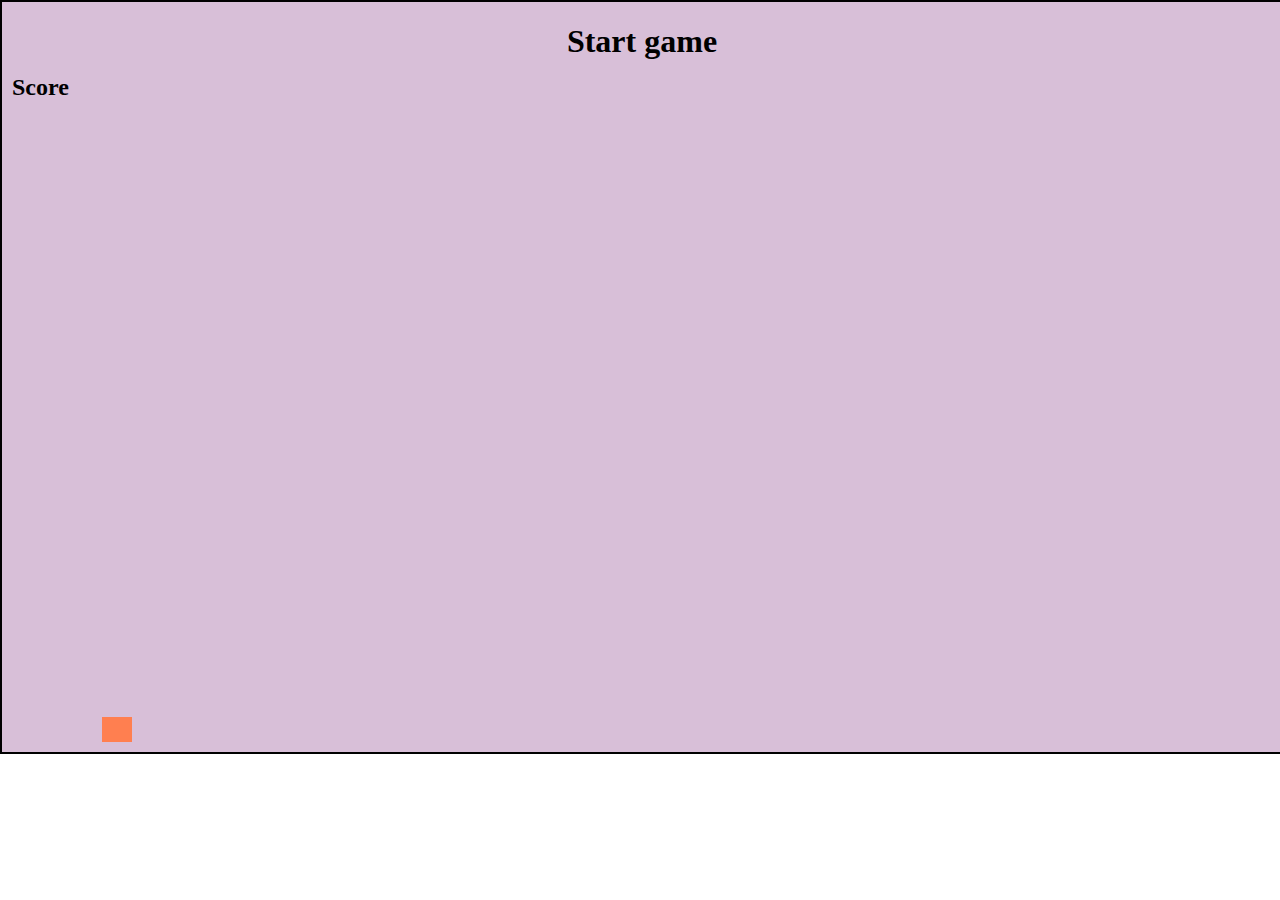
==== index.html @ 5aeb510c "Implement obstacles" ====
<!DOCTYPE html>
<html lang="en">

<head>
    <meta charset="UTF-8">
    <meta name="viewport" content="width=device-width, initial-scale=1.0">
    <title>Gem Collector</title>
    <link rel="stylesheet" href="./css/main.css">
</head>

<body>


    <div id="playarea">
        <div id="player"></div>
        <h1> Start game </h1>
        <div id="point">
            <h4> Score</h4>
        </div>

    </div>


</body>
<script src="./js/main.js"></script>

</html>
---- css/main.css ----
body {
    margin: 0;
    padding: 0;
}

#playarea {
    width: 100%;
    height: 750px;
    background-color: thistle;
    text-align: center;
    position: relative;
    border: 2px, solid black;
    overflow: hidden;
}

#player {
    background-color: coral;
    position: absolute;
}

#point {
    position: absolute;
    font-size: 24px;
    font-weight: bold;
    top: 40px;
    left: 10px;
}

.crystal, .stone {
    position: absolute;
}
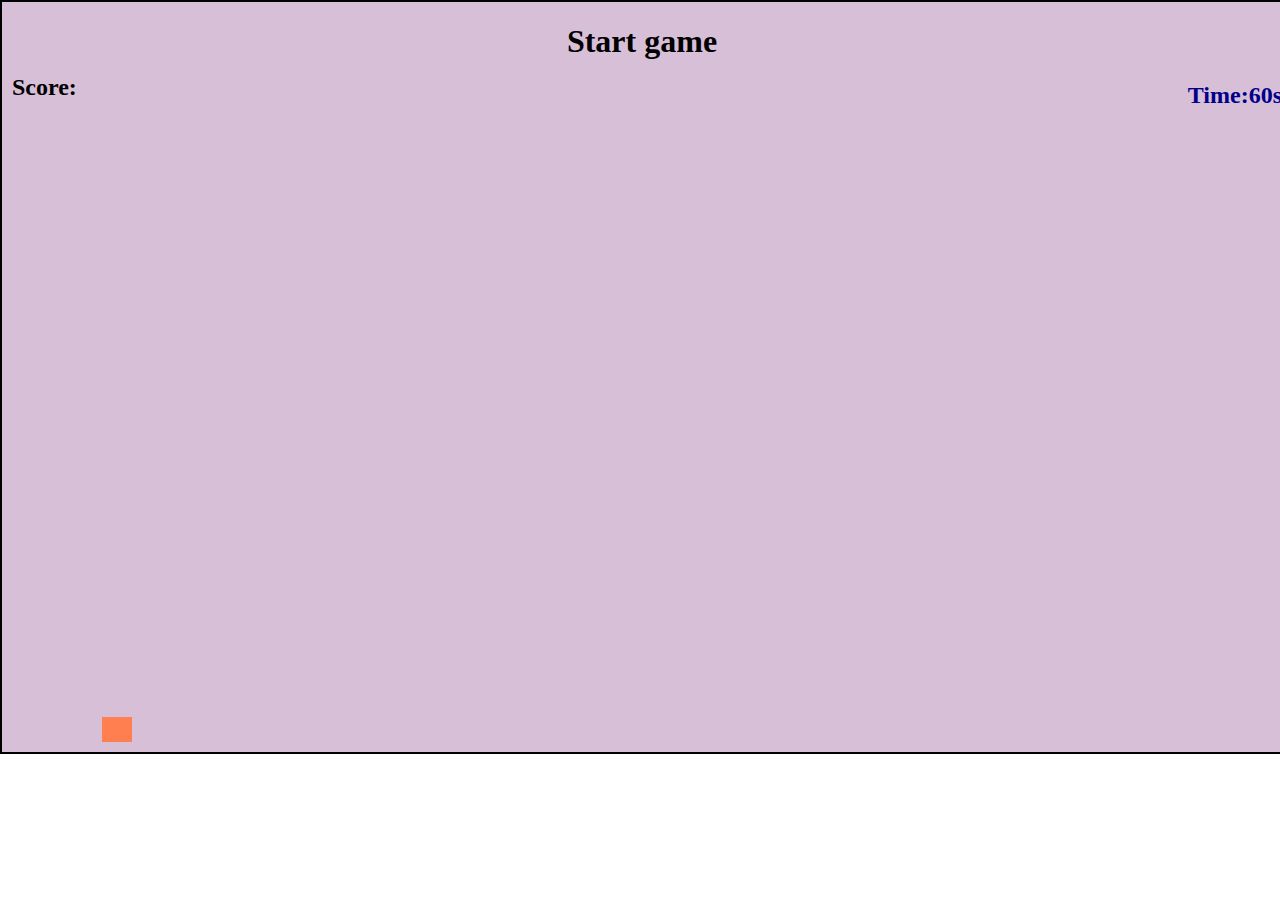
==== commit 978b3903: "Implement timer to start after first object falls" ====
--- a/index.html
+++ b/index.html
@@ -15,9 +15,9 @@
         <div id="player"></div>
         <h1> Start game </h1>
         <div id="point">
-            <h4> Score</h4>
+            <h4> Score:</h4>
         </div>
-
+        <div id="time">Time: <span> 00:00 </span>  </div>
     </div>
 
 
--- a/css/main.css
+++ b/css/main.css
@@ -29,3 +29,16 @@
 .crystal, .stone {
     position: absolute;
 }
+
+#gameover{
+    text-align: center;
+    background-color: darkslategrey;
+}
+
+#time{
+    text-align:right;
+    font-size: 24px;
+    font-weight: bold;
+    color: darkblue;
+}
+
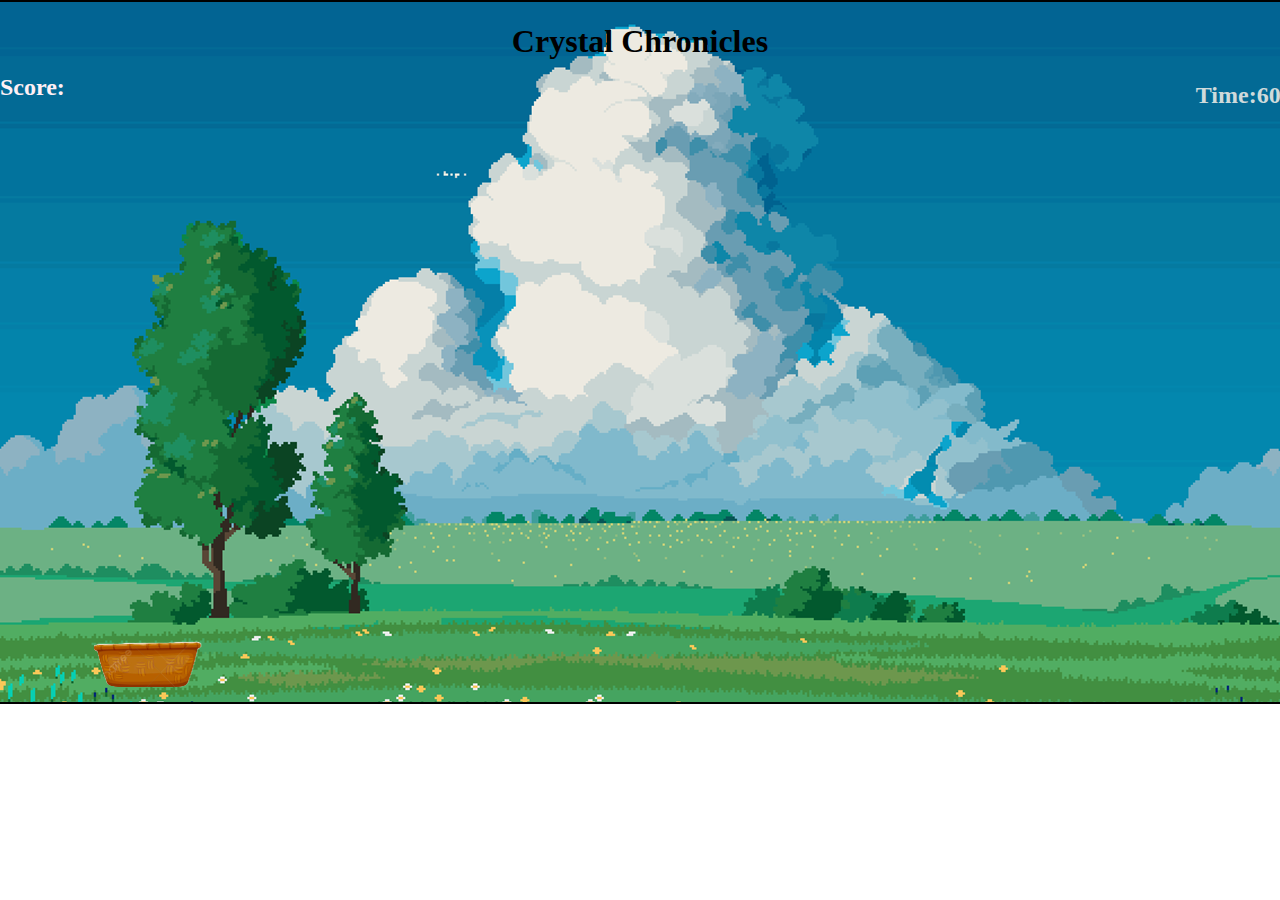
==== commit 076eceb4: "Implement startpage layout" ====
--- a/index.html
+++ b/index.html
@@ -10,14 +10,13 @@
 
 <body>
 
-
     <div id="playarea">
-        <div id="player"></div>
-        <h1> Start game </h1>
+        <div id="player">  </div>
+        <h1> Crystal Chronicles </h1>
         <div id="point">
             <h4> Score:</h4>
         </div>
-        <div id="time">Time: <span> 00:00 </span>  </div>
+        <div id="time">Time: </div>
     </div>
 
 
--- a/css/main.css
+++ b/css/main.css
@@ -1,34 +1,48 @@
 body {
     margin: 0;
     padding: 0;
+    place-items: center;
+    
+    
 }
 
 #playarea {
-    width: 100%;
-    height: 750px;
-    background-color: thistle;
+    width: 1300px;
+    height: 700px;
+   background-image: url(../images/background_img1.png);
+   object-fit:contain;
     text-align: center;
     position: relative;
     border: 2px, solid black;
+    border-radius: 10px;
     overflow: hidden;
 }
 
 #player {
-    background-color: coral;
+    
+    background-image: url(../images/player1.png);
+   object-fit: fill;
     position: absolute;
+   
 }
 
 #point {
+   
     position: absolute;
     font-size: 24px;
     font-weight: bold;
     top: 40px;
     left: 10px;
+    color: lavenderblush;
 }
 
-.crystal, .stone {
+.crystal, .stone, .Yellowstone, .Greenstone {
+    
     position: absolute;
+    
 }
+
+
 
 #gameover{
     text-align: center;
@@ -38,7 +52,8 @@
 #time{
     text-align:right;
     font-size: 24px;
+    top:40px;
     font-weight: bold;
-    color: darkblue;
+    color: rgb(207, 218, 219);
 }
 
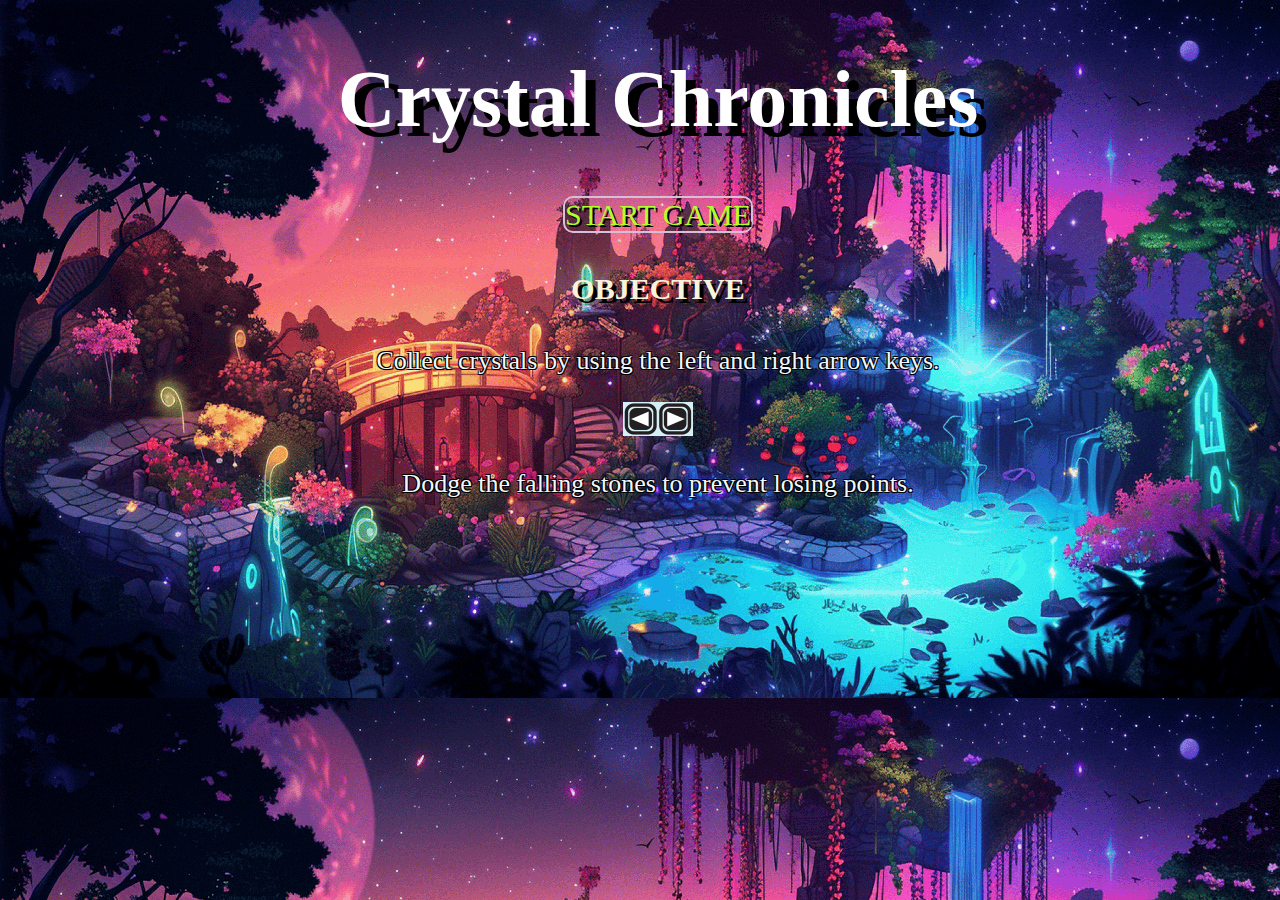
==== commit bc4b8a62: "Fix issue with player display" ====
--- a/index.html
+++ b/index.html
@@ -4,23 +4,22 @@
 <head>
     <meta charset="UTF-8">
     <meta name="viewport" content="width=device-width, initial-scale=1.0">
-    <title>Gem Collector</title>
-    <link rel="stylesheet" href="./css/main.css">
+    <title>Crystal Chronicles</title>
+    <link rel="stylesheet" href="./css/start.css">
 </head>
 
-<body>
-
-    <div id="playarea">
-        <div id="player">  </div>
-        <h1> Crystal Chronicles </h1>
-        <div id="point">
-            <h4> Score:</h4>
+<body id="start">
+    <h1> Crystal Chronicles</h1>
+    <div id="content">
+        <a href="./gamepage.html"> START GAME </a>
+        <h4> OBJECTIVE</h4>
+        <div id="rule">
+            <p> Collect crystals by using the left and right arrow keys. </p>
+            <img src="./images/arrowKeys.png" alt="arrowKeys">
+            <p> Dodge the falling stones to prevent losing points.</p>
         </div>
-        <div id="time">Time: </div>
     </div>
+</body>
 
 
-</body>
-<script src="./js/main.js"></script>
-
 </html>--- a/css/start.css
+++ b/css/start.css
@@ -0,0 +1,52 @@
+#start {
+
+  position: relative;
+  width: 1300px;
+  height: 700px;
+  background-image: url(../images/start_img.png);
+  object-fit: contain;
+  text-align: center;
+  position: relative;
+  overflow: hidden;
+}
+
+h1 {
+  text-align: center;
+  font-weight: bold;
+  font-size: 80px;
+  color: white;
+  text-shadow: 10px 10px black;
+
+}
+
+a {
+  color: greenyellow;
+  text-decoration: wavy;
+  text-shadow: 2px 2px black;
+  border: 2px solid thistle;
+  border-radius: 10px;
+}
+
+h4 {
+  color: beige;
+  text-shadow: 4px 4px black;
+}
+
+#rule {
+
+  text-align: center;
+  font-size: 26px;
+  color: aliceblue;
+  text-shadow: 
+    -1px -1px 0 black,  
+     1px -1px 0 black,
+    -1px  1px 0 black,
+     1px  1px 0 black;
+ 
+}
+
+#content {
+  text-align: center;
+  font-size: 30px;
+  top: 500px;
+}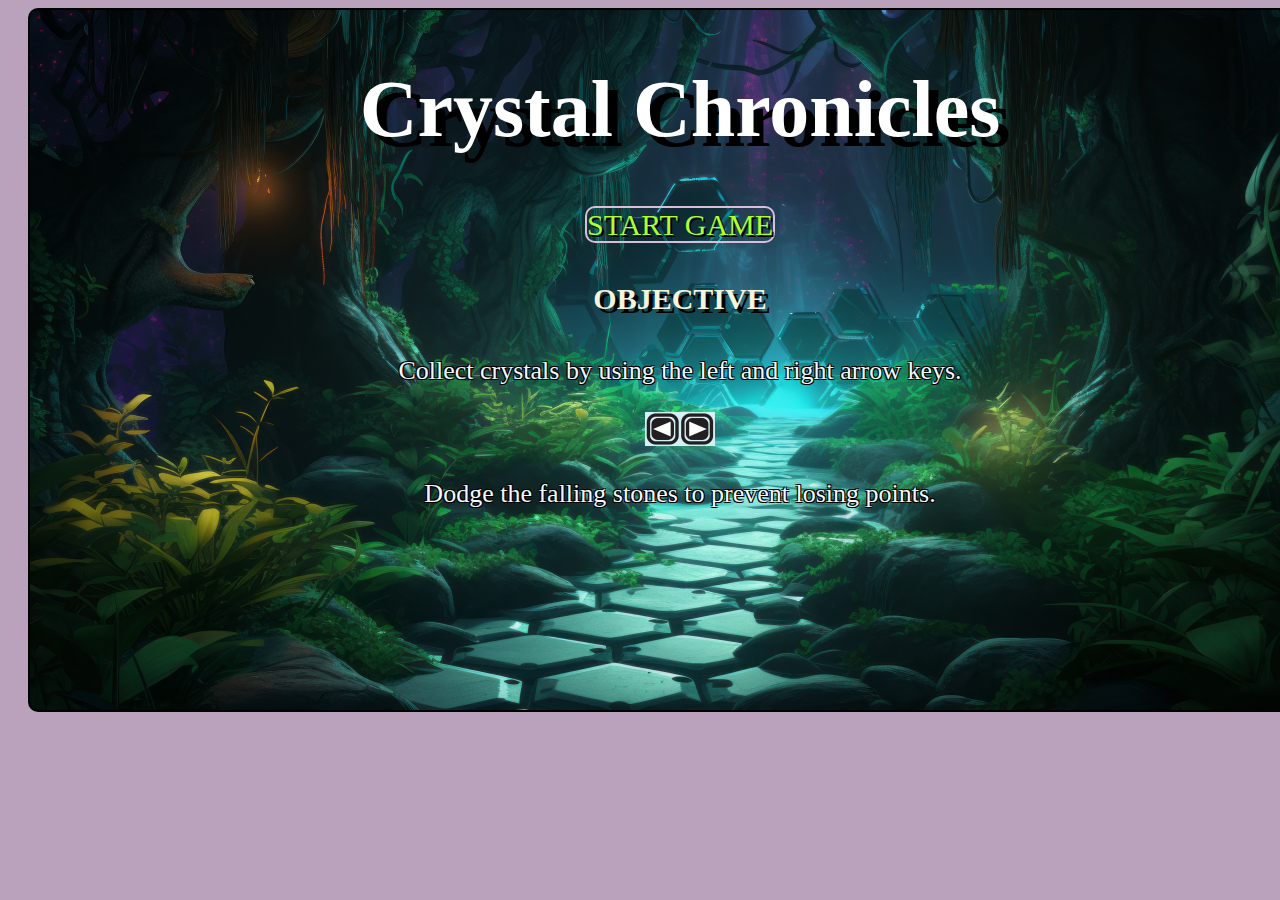
==== commit f0ad702f: "Integrated game over display" ====
--- a/index.html
+++ b/index.html
@@ -8,11 +8,13 @@
     <link rel="stylesheet" href="./css/start.css">
 </head>
 
-<body id="start">
-    <h1> Crystal Chronicles</h1>
-    <div id="content">
-        <a href="./gamepage.html"> START GAME </a>
-        <h4> OBJECTIVE</h4>
+<body>
+    <div id="start">
+        <h1> Crystal Chronicles</h1>
+        <div id="content">
+            <a href="./gamepage.html"> START GAME </a>
+            <h4> OBJECTIVE</h4>
+        </div>
         <div id="rule">
             <p> Collect crystals by using the left and right arrow keys. </p>
             <img src="./images/arrowKeys.png" alt="arrowKeys">
@@ -20,6 +22,4 @@
         </div>
     </div>
 </body>
-
-
 </html>--- a/css/start.css
+++ b/css/start.css
@@ -1,14 +1,20 @@
+body{
+  background-color:rgb(186, 162, 189);
+}
 #start {
-
   position: relative;
   width: 1300px;
   height: 700px;
-  background-image: url(../images/start_img.png);
+  background-image: url(../images/startpage_img.png);
   object-fit: contain;
   text-align: center;
   position: relative;
   overflow: hidden;
+  border: 2px, solid black;
+  border-radius: 10px;
+  left:20px;
 }
+
 
 h1 {
   text-align: center;
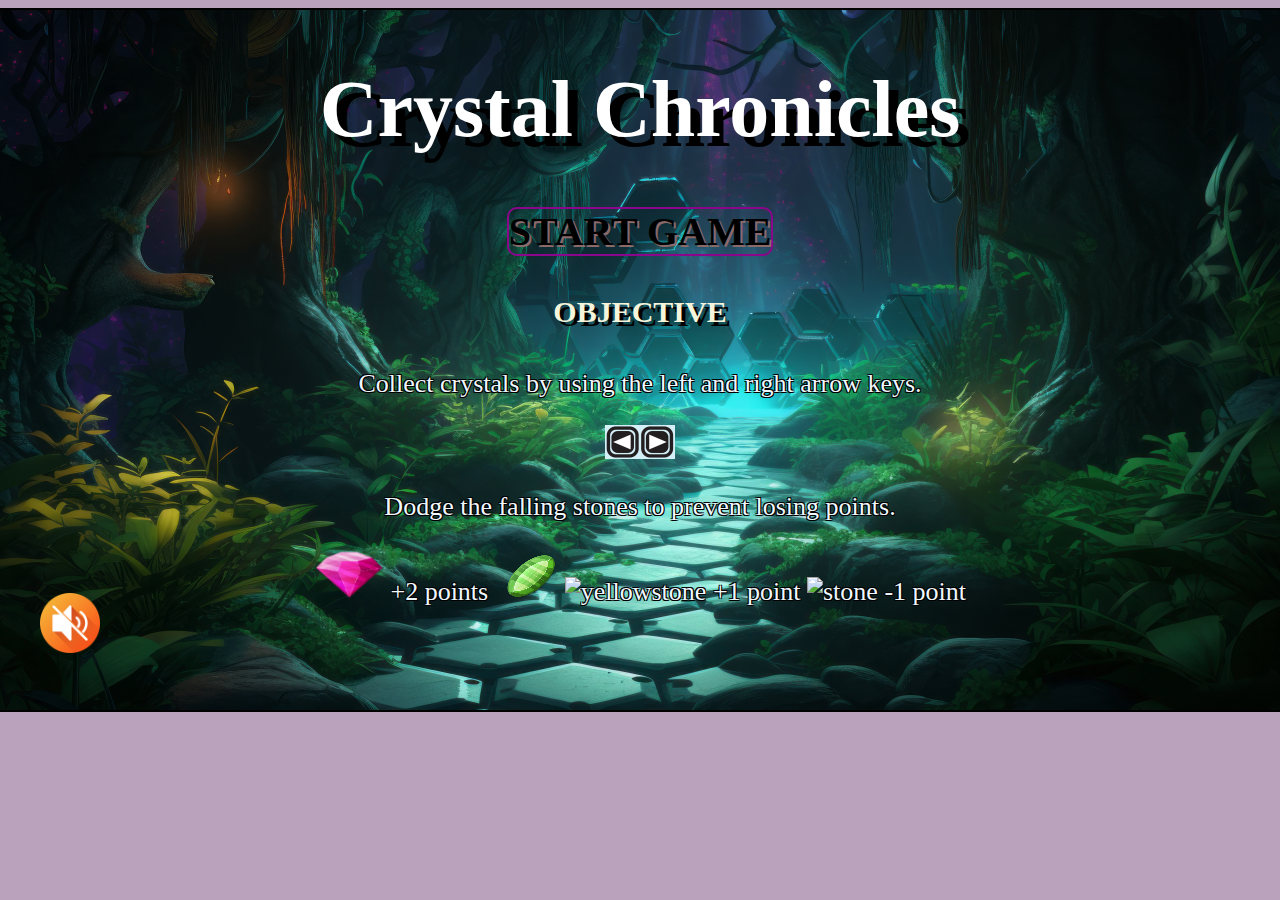
==== commit 3b639999: "Fix music playback bug and add sound effects to game objects" ====
--- a/index.html
+++ b/index.html
@@ -10,16 +10,50 @@
 
 <body>
     <div id="start">
+        <audio id="bg-music" src="./audio/background_audio.mp3" preload="auto"> </audio>
         <h1> Crystal Chronicles</h1>
+
         <div id="content">
             <a href="./gamepage.html"> START GAME </a>
             <h4> OBJECTIVE</h4>
         </div>
+
         <div id="rule">
             <p> Collect crystals by using the left and right arrow keys. </p>
             <img src="./images/arrowKeys.png" alt="arrowKeys">
             <p> Dodge the falling stones to prevent losing points.</p>
+            <p> <img src="./images/crystal.png" alt="crystal"> +2 points
+                <img src="./images/Greenstone.png" alt="greenstone"><img src="./images/Yellowstone.png"
+                    alt="yellowstone"> +1 point
+                <img src="./images/stone.png" alt="stone"> -1 point
+            </p>
         </div>
+        <span id="audio-control"> 
+         <img id="audio" src="./images/mute.png " width="60" height="60" alt="speaker">  </span>
     </div>
+   
+
 </body>
+
+<script>
+     
+     document.getElementById("audio-control").addEventListener("click", function (){
+    const unmute = document.getElementById("audio");
+    const audioElm = document.getElementById("bg-music");
+    
+    if(unmute.src.includes("unmute.png"))
+    {
+        audioElm.volume = 0;
+        unmute.src = "./images/mute.png";
+    }
+    else{
+        audioElm.volume = 0.2;
+        audioElm.play();
+        unmute.src = "./images/unmute.png";
+    }
+    
+     });
+
+</script>
+
 </html>--- a/css/start.css
+++ b/css/start.css
@@ -1,18 +1,19 @@
-body{
-  background-color:rgb(186, 162, 189);
+body {
+  background-color: rgb(186, 162, 189);
+  place-items: center;
 }
+
 #start {
   position: relative;
   width: 1300px;
   height: 700px;
   background-image: url(../images/startpage_img.png);
   object-fit: contain;
-  text-align: center;
-  position: relative;
   overflow: hidden;
   border: 2px, solid black;
   border-radius: 10px;
-  left:20px;
+  display: flexbox;
+  justify-content: center;
 }
 
 
@@ -22,15 +23,14 @@
   font-size: 80px;
   color: white;
   text-shadow: 10px 10px black;
-
 }
 
 a {
-  color: greenyellow;
-  text-decoration: wavy;
-  text-shadow: 2px 2px black;
-  border: 2px solid thistle;
+  text-decoration: none;
+  text-shadow: 2px 2px rgb(139, 106, 106);
+  border: 2px solid rgb(138, 6, 138);
   border-radius: 10px;
+  padding: 0px;
 }
 
 h4 {
@@ -38,21 +38,52 @@
   text-shadow: 4px 4px black;
 }
 
+
+@keyframes wave {
+
+  0%,
+  100% {
+    text-shadow: 0 0 5px #dac02f;
+  }
+
+  50% {
+    text-shadow: 0 5px 10px #00ff95;
+  }
+}
+
+a {
+  font-size: 40px;
+  font-weight: bold;
+  color: black;
+  animation: wave 2s infinite ease-in-out;
+}
+
 #rule {
 
   text-align: center;
   font-size: 26px;
   color: aliceblue;
-  text-shadow: 
-    -1px -1px 0 black,  
-     1px -1px 0 black,
-    -1px  1px 0 black,
-     1px  1px 0 black;
- 
+  text-shadow:
+    -1px -1px 0 black,
+    1px -1px 0 black,
+    -1px 1px 0 black,
+    1px 1px 0 black;
 }
 
 #content {
   text-align: center;
   font-size: 30px;
   top: 500px;
-}+}
+#audio-control{
+position:relative;
+bottom: 40px;
+left:50px;
+display:flex;
+flex-direction: column;
+gap:10px;
+}
+
+#audio-control img{
+  cursor: pointer;
+}
